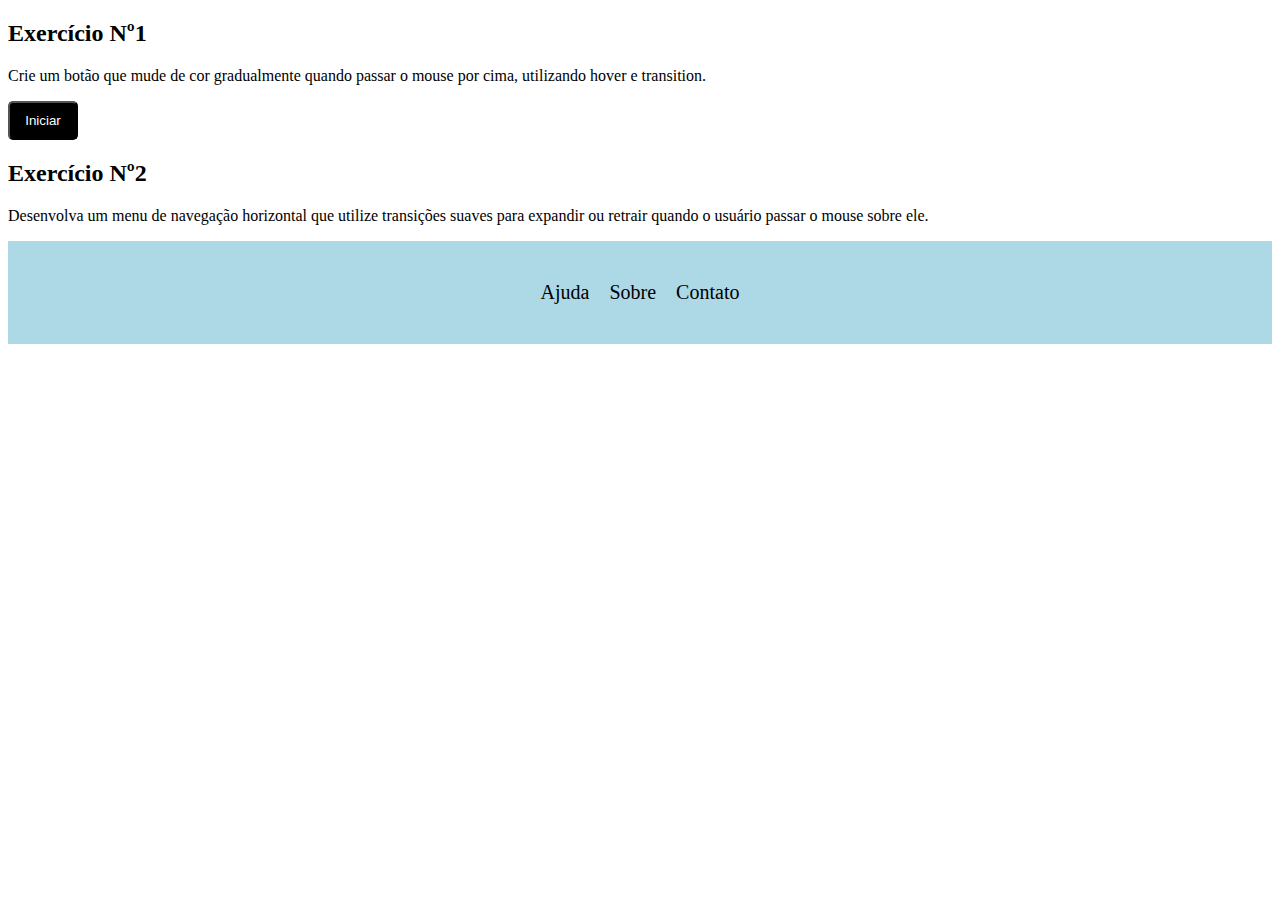
==== html/index.html @ bd606228 "exercício Nº2 concluído" ====
<!DOCTYPE html>
<html lang="pt-br">
    <head>
        <meta charset="utf-8"/>
        <meta name="viewport" content="width=device-width,initial-scale=1.0"/>
        <title>Exercícios Animação</title>
        <link rel="stylesheet" href="../css/style.css"/>
    </head>
    <body>
        <!-- Exercício Nº1 -->
        <div class="ex1">
            <h2>Exercício Nº1</h2>
            <p>
                Crie um botão que mude de cor
                gradualmente quando passar o mouse por cima,
                utilizando hover e transition.
            </p>
            <button>Iniciar</button>
        </div>

        <!-- Exercício Nº2 -->
        <div class="ex2">
            <h2>Exercício Nº2</h2>
            <p>
                Desenvolva um menu
                de navegação horizontal que utilize transições
                suaves para expandir ou retrair quando o usuário
                passar o mouse sobre ele.
            </p>
            <nav class="exe2">
                <a href="#" class="ex2">Ajuda</a>
                <a href="#" class="ex2">Sobre</a>
                <a href="#" class="ex2">Contato</a>
            </nav>
        </div>
    </body>
</html>
---- css/style.css ----
/* Exercício Nº1 */

button{
    padding: 10px;
    border-radius: 5px;
    width: 70px;
    color: white;
    background-color: black;
}
button:hover{
    background-color: lightblue;
    transition: .5s;
    color: black;
}

/* Exercício Nº2 */

a.ex2{
    text-decoration: none;
    padding: 10px;
    color: black;
    font-size: 20px;
    border-radius: 5px;
    transition: .4s;
}

.exe2{
    background-color: lightblue;
    align-items: center;
    display: flex;
    justify-content: center;
    padding: 30px;
    transition: .5s;
}

a.ex2:hover{
    color: white;
    background-color: black;
    transition: .4s;
    font-size: 28px;
    padding: 15px;
    border-radius: 15px;
}

.exe2:hover{
    background-color: lightcoral;
    transition: .5s;
}
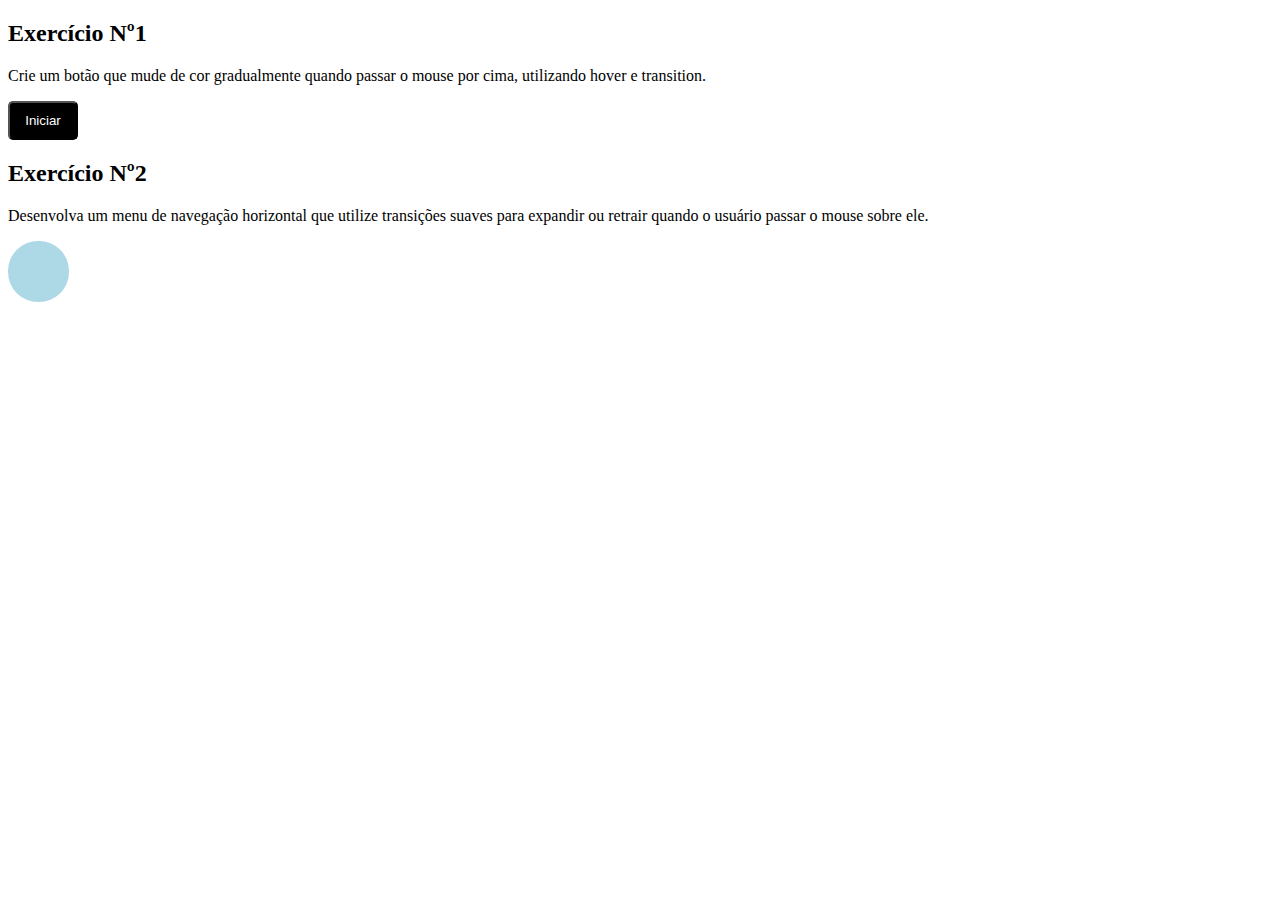
==== commit 4ed3d4ff: "exercício Nº2 concluído" ====
--- a/html/index.html
+++ b/html/index.html
@@ -27,11 +27,11 @@
                 suaves para expandir ou retrair quando o usuário
                 passar o mouse sobre ele.
             </p>
-            <nav class="exe2">
+            <div class="exe2">
                 <a href="#" class="ex2">Ajuda</a>
                 <a href="#" class="ex2">Sobre</a>
                 <a href="#" class="ex2">Contato</a>
-            </nav>
+            </div>
         </div>
     </body>
 </html>--- a/css/style.css
+++ b/css/style.css
@@ -19,9 +19,19 @@
     text-decoration: none;
     padding: 10px;
     color: black;
-    font-size: 20px;
+    font-size: 25px;
     border-radius: 5px;
     transition: .4s;
+    display: none;
+    animation-name: exemplo2;
+    animation-duration: 1s;
+    animation-fill-mode: forwards;
+    margin: 2px;
+}
+
+@keyframes exemplo2{
+    0%{font-size: 0px;}
+    100%{font-size: 25px;}
 }
 
 .exe2{
@@ -31,6 +41,9 @@
     justify-content: center;
     padding: 30px;
     transition: .5s;
+    width: 1px;
+    height: 1px;
+    border-radius: 30px;
 }
 
 a.ex2:hover{
@@ -39,10 +52,23 @@
     transition: .4s;
     font-size: 28px;
     padding: 15px;
-    border-radius: 15px;
+    border-radius: 20px;
 }
 
 .exe2:hover{
     background-color: lightcoral;
-    transition: .5s;
+    width: 30%;
+    height: 30px;
 }
+
+.exe2:hover a.ex2{
+    display: block;
+}
+
+
+
+
+
+
+
+
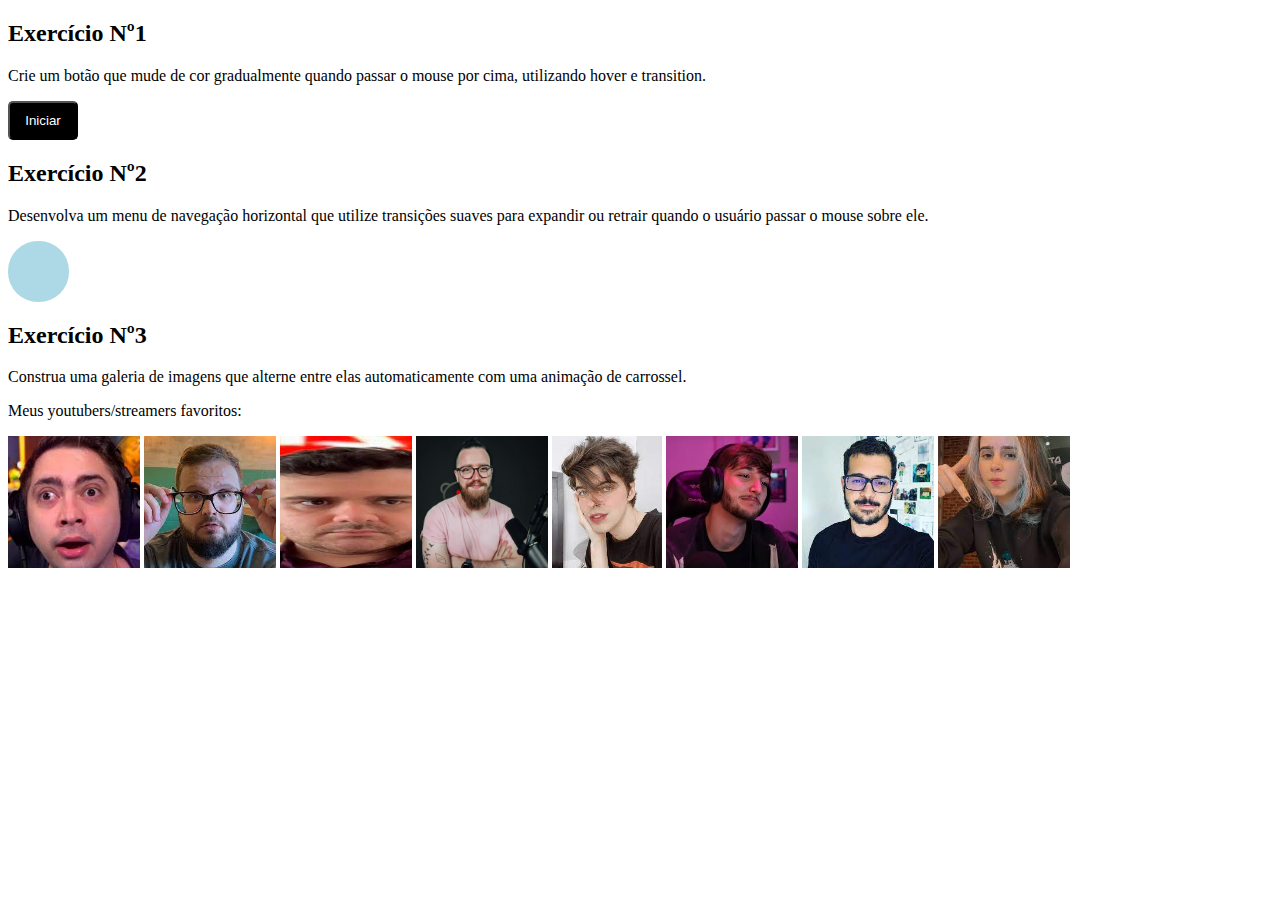
==== commit 4d404f1c: "exercício Nº3 iniciado" ====
--- a/html/index.html
+++ b/html/index.html
@@ -33,5 +33,26 @@
                 <a href="#" class="ex2">Contato</a>
             </div>
         </div>
+
+        <!-- Exercício Nº3 -->
+        <div class="ex3">
+            <h2>Exercício Nº3</h2>
+            <p>
+                Construa uma galeria de imagens que alterne entre
+                elas automaticamente com uma animação de
+                carrossel.
+            </p>
+            <p>Meus youtubers/streamers favoritos:</p>
+            <div class="exe3">
+                <img src="../img/Sem título.jpg" alt="Alan" class="alan">
+                <img src="../img/cap.jpg" alt="cap" class="cap">
+                <img src="../img/renan souzones.jpg" alt="renan souzones" class="renan">
+                <img src="../img/luba.jpg" alt="luba" class="luba">
+                <img src="../img/lean juca.jpg" alt="jean luca" class="jean">
+                <img src="../img/calango.jpg" alt="calango" class="calango">
+                <img src="../img/jvnq.jpg" alt="jvnq" class="jvnq">
+                <img src="../img/moon.jpg" alt="moonkase" class="moonkase">
+            </div>
+        </div>
     </body>
 </html>--- a/css/style.css
+++ b/css/style.css
@@ -65,10 +65,119 @@
     display: block;
 }
 
+/* Exercício Nº3 */
+
+img{
+    width: 132px;
+    position: relative;
+}
+
+.moonkase{
+    animation-name: moonkase;
+    animation-duration: 7s;
+    animation-iteration-count: infinite;
+    animation-delay: 3s;
+    animation-timing-function: linear;
+}
+
+@keyframes moonkase{
+    from{left: 0%; position: absolute;}
+    to{left: 100%; position: absolute;}
+}
+
+.jvnq{
+    animation-name: jvnq;
+    animation-duration: 7s;
+    animation-iteration-count: infinite;
+    animation-delay: 4s;
+    animation-timing-function: linear;
+}
+
+@keyframes jvnq{
+    from{padding-left: 0%; position: absolute;}
+    to{padding-left: 100%; position: absolute;}
+}
+
+.calango{
+    animation-name: calango;
+    animation-duration: 7s;
+    animation-iteration-count: infinite;
+    animation-delay: 5s;
+    animation-timing-function: linear;
+}
+
+@keyframes calango{
+    from{left: 0%; position: absolute;}
+    to{left: 100%; position: absolute;}
+}
+
+.jean{
+    width: 110px;
+    animation-name: jean;
+    animation-duration: 7s;
+    animation-iteration-count: infinite;
+    animation-delay: 6s;
+    animation-timing-function: linear;
+}
+
+@keyframes jean{
+        from{left: 0%; position: absolute;}
+        to{left: 100%; position: absolute;}
+}
+
+.luba{
+    animation-name: luba;
+    animation-duration: 7s;
+    animation-iteration-count: infinite;
+    animation-delay: 7s;
+    animation-timing-function: linear;
+}
+
+@keyframes luba{
+    from{left: 0%; position: absolute;}
+    to{left: 100%; position: absolute;}
+}
+
+.renan{
+    animation-name: renan;
+    animation-duration: 7s;
+    animation-iteration-count: infinite;
+    animation-delay: 8s;
+    animation-timing-function: linear;
+}
+
+@keyframes renan{
+    from{left: 0%; position: absolute;}
+    to{left: 100%; position: absolute;}
+}
+
+.cap{
+    animation-name: cap;
+    animation-duration: 7s;
+    animation-iteration-count: infinite;
+    animation-delay: 9s;
+    animation-timing-function: linear;
+}
+
+@keyframes cap{
+    from{left: 0%; position: absolute;}
+    to{left: 100%; position: absolute;}
+}
+
+.alan{
+    animation-name: alan;
+    animation-duration: 7s;
+    animation-iteration-count: infinite;
+    animation-delay: 10s;
+    animation-timing-function: linear;
+}
+
+@keyframes alan{
+    from{left: 0%; position: absolute;}
+    to{left: 100%; position: absolute;}
+}
 
 
 
 
 
-
-
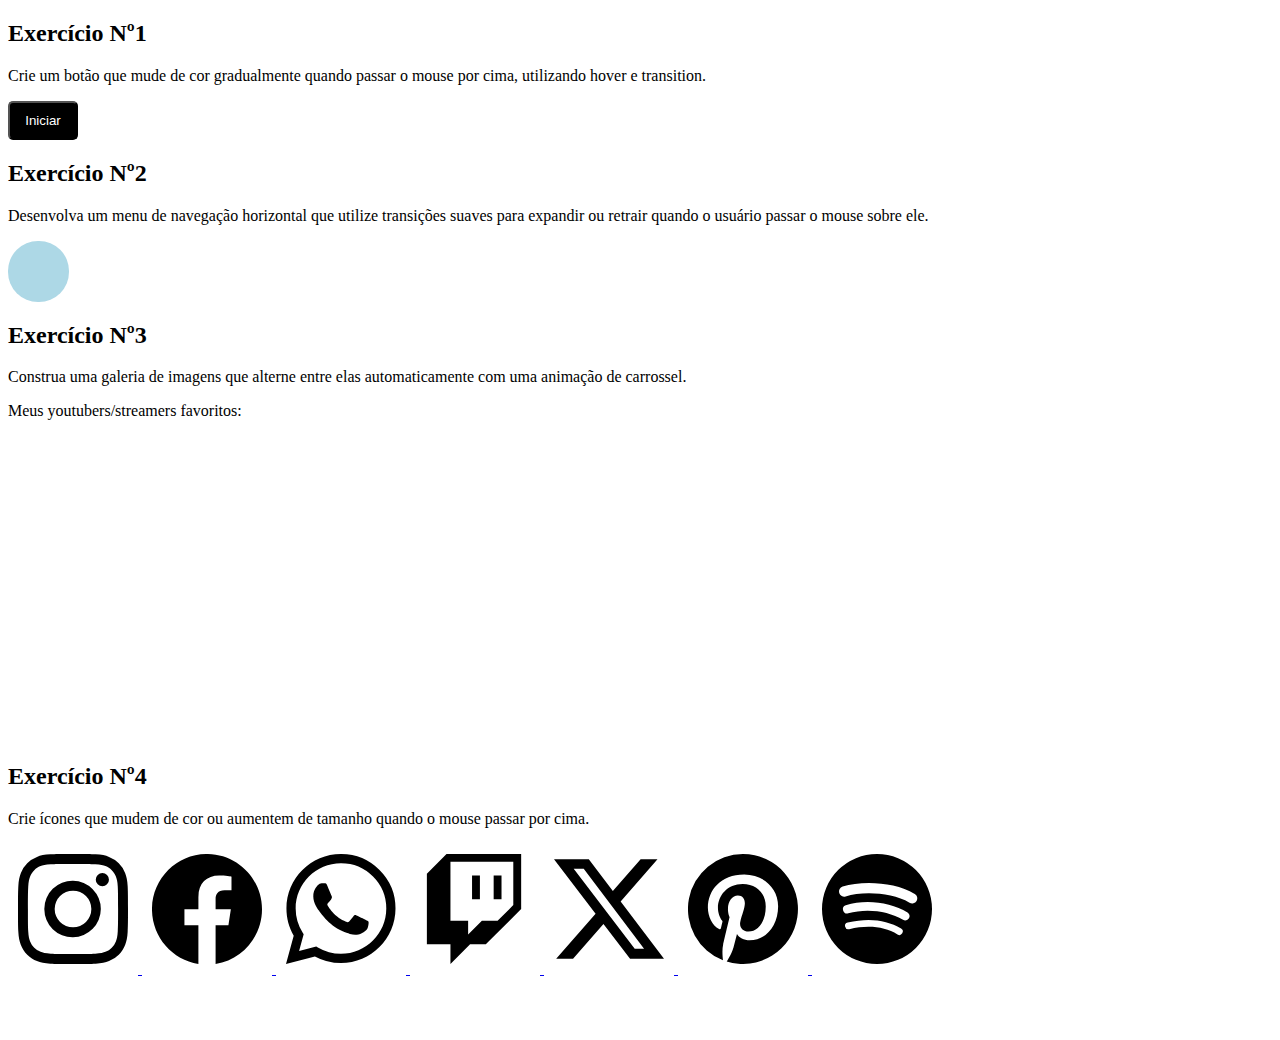
==== commit 970a9f14: "exercicio Nº4 finalizado" ====
--- a/html/index.html
+++ b/html/index.html
@@ -54,5 +54,39 @@
                 <img src="../img/moon.jpg" alt="moonkase" class="moonkase">
             </div>
         </div>
+        <br><br><br><br><br><br><br><br>
+        <!-- Exercício Nº4 -->
+        <div class="ex4">
+            <h2>Exercício Nº4</h2>
+            <p>
+                Crie ícones que mudem de cor ou
+                aumentem de tamanho quando o mouse passar por
+                cima.
+            </p>
+            <div class="exe4">
+                <a href="https://www.google.com/url?sa=t&rct=j&q=&esrc=s&source=web&cd=&cad=rja&uact=8&ved=2ahUKEwi1xqyQiOWDAxWrkZUCHbL-Ah4QFnoECAcQAQ&url=https%3A%2F%2Fwww.instagram.com%2F&usg=AOvVaw1cBeRoOpMhZ3-x5M1sA3Fm&opi=89978449" target="_blank">
+                    <img src="../img/instagram.svg" alt="instagram">
+                </a>
+                <a href="https://www.google.com/url?sa=t&rct=j&q=&esrc=s&source=web&cd=&cad=rja&uact=8&ved=2ahUKEwiG35aFiuWDAxWllJUCHYtfClwQjBB6BAgMEAE&url=https%3A%2F%2Fwww.facebook.com%2F&usg=AOvVaw2q27ov2cpCynr72DmuSqEz&opi=89978449" target="_blank">
+                    <img src="../img/facebook.svg" alt="facebook">
+                </a>
+                <a href="https://www.google.com/url?sa=t&rct=j&q=&esrc=s&source=web&cd=&cad=rja&uact=8&ved=2ahUKEwi1k8rFiuWDAxVqrpUCHc6iAT4QFnoECAkQAQ&url=https%3A%2F%2Fweb.whatsapp.com%2F&usg=AOvVaw1V09js0t2A_u6GXzP1jPsR&opi=89978449" target="_blank">
+                    <img src="../img/whatsapp.svg" alt="whatsapp">
+                </a>
+                <a href="https://www.google.com/url?sa=t&rct=j&q=&esrc=s&source=web&cd=&cad=rja&uact=8&ved=2ahUKEwi1hc3oiuWDAxVVqpUCHaSeDo8QFnoECAYQAQ&url=https%3A%2F%2Fwww.twitch.tv%2F&usg=AOvVaw0jleg9szuuxDAVCxtVw9KE&opi=89978449" target="_blank">
+                    <img src="../img/twitch.svg" alt="tiwtch">
+                </a>
+                <a href="https://www.google.com/url?sa=t&rct=j&q=&esrc=s&source=web&cd=&cad=rja&uact=8&ved=2ahUKEwjVqLeZi-WDAxX2pZUCHUj8CyEQFnoECAgQAQ&url=https%3A%2F%2Ftwitter.com%2F%3Flang%3Dpt-br&usg=AOvVaw3WuwuBG7Axu6IpfZydyRlf&opi=89978449" target="_blank">
+                    <img src="../img/twitter-x.svg" alt="twitter">
+                </a>
+                <a href="https://www.google.com/url?sa=t&rct=j&q=&esrc=s&source=web&cd=&cad=rja&uact=8&ved=2ahUKEwjJn7a5i-WDAxXQrJUCHRogAyIQjBB6BAgHEAE&url=https%3A%2F%2Fbr.pinterest.com%2Flogin%2F&usg=AOvVaw01vTCy_Nnx8ryzI6y74dQ5&opi=89978449" target="_blank">
+                    <img src="../img/pinterest.svg" alt="pinterest">
+                </a>
+                <a href="https://www.google.com/url?sa=t&rct=j&q=&esrc=s&source=web&cd=&cad=rja&uact=8&ved=2ahUKEwjYvY_ji-WDAxW_p5UCHf5OCAoQFnoECAYQAQ&url=https%3A%2F%2Fopen.spotify.com%2Fintl-pt&usg=AOvVaw3oEvaxluOwaIUDvkZIR6IL&opi=89978449" target="_blank">
+                    <img src="../img/spotify.svg" alt="spotify">
+                </a>
+            </div>
+        </div>
+        <br><br><br>
     </body>
 </html>--- a/css/style.css
+++ b/css/style.css
@@ -67,9 +67,10 @@
 
 /* Exercício Nº3 */
 
-img{
+.exe3 img{
     width: 132px;
     position: relative;
+    visibility: hidden;
 }
 
 .moonkase{
@@ -81,8 +82,9 @@
 }
 
 @keyframes moonkase{
-    from{left: 0%; position: absolute;}
-    to{left: 100%; position: absolute;}
+    0%{left: 0%; position: absolute; visibility: visible; width: 0px;}
+    5%{left: 5%; position: absolute;visibility: visible; width: 132px;}
+    100%{left: 100%; position: absolute;visibility: visible; width: 132px;}
 }
 
 .jvnq{
@@ -94,8 +96,9 @@
 }
 
 @keyframes jvnq{
-    from{padding-left: 0%; position: absolute;}
-    to{padding-left: 100%; position: absolute;}
+    0%{left: 0%; position: absolute; visibility: visible; width: 0px;}
+    5%{left: 5%; position: absolute;visibility: visible; width: 132px;}
+    100%{left: 100%; position: absolute;visibility: visible; width: 132px;}
 }
 
 .calango{
@@ -107,12 +110,13 @@
 }
 
 @keyframes calango{
-    from{left: 0%; position: absolute;}
-    to{left: 100%; position: absolute;}
+    0%{left: 0%; position: absolute; visibility: visible; width: 0px;}
+    5%{left: 5%; position: absolute;visibility: visible; width: 132px;}
+    100%{left: 100%; position: absolute;visibility: visible; width: 132px;}
 }
 
 .jean{
-    width: 110px;
+    width: 12px;
     animation-name: jean;
     animation-duration: 7s;
     animation-iteration-count: infinite;
@@ -121,8 +125,9 @@
 }
 
 @keyframes jean{
-        from{left: 0%; position: absolute;}
-        to{left: 100%; position: absolute;}
+    0%{left: 0%; position: absolute; visibility: visible; width: 0px;}
+    5%{left: 5%; position: absolute;visibility: visible; width: 112px;}
+    100%{left: 100%; position: absolute;visibility: visible; width: 112px;}
 }
 
 .luba{
@@ -134,8 +139,9 @@
 }
 
 @keyframes luba{
-    from{left: 0%; position: absolute;}
-    to{left: 100%; position: absolute;}
+    0%{left: 0%; position: absolute; visibility: visible; width: 0px;}
+    5%{left: 5%; position: absolute;visibility: visible; width: 132px;}
+    100%{left: 100%; position: absolute;visibility: visible; width: 132px;}
 }
 
 .renan{
@@ -147,8 +153,9 @@
 }
 
 @keyframes renan{
-    from{left: 0%; position: absolute;}
-    to{left: 100%; position: absolute;}
+    0%{left: 0%; position: absolute; visibility: visible; width: 0px;}
+    5%{left: 5%; position: absolute;visibility: visible; width: 132px;}
+    100%{left: 100%; position: absolute;visibility: visible; width: 132px;}
 }
 
 .cap{
@@ -160,8 +167,9 @@
 }
 
 @keyframes cap{
-    from{left: 0%; position: absolute;}
-    to{left: 100%; position: absolute;}
+    0%{left: 0%; position: absolute; visibility: visible; width: 0px;}
+    5%{left: 5%; position: absolute;visibility: visible; width: 132px;}
+    100%{left: 100%; position: absolute;visibility: visible; width: 132px;}
 }
 
 .alan{
@@ -173,11 +181,22 @@
 }
 
 @keyframes alan{
-    from{left: 0%; position: absolute;}
-    to{left: 100%; position: absolute;}
-}
-
-
-
-
-
+    0%{left: 0%; position: absolute; visibility: visible; width: 0px;}
+    5%{left: 5%; position: absolute;visibility: visible; width: 132px;}
+    100%{left: 100%; position: absolute;visibility: visible; width: 132px;}
+}
+
+/* Exercício Nº4 */
+
+.exe4 img{
+    width: 110px;
+    transition: 1s;
+    padding: 10px;
+}
+
+.exe4 img:hover{
+    width: 150px;
+    transition: 1s;
+}
+
+
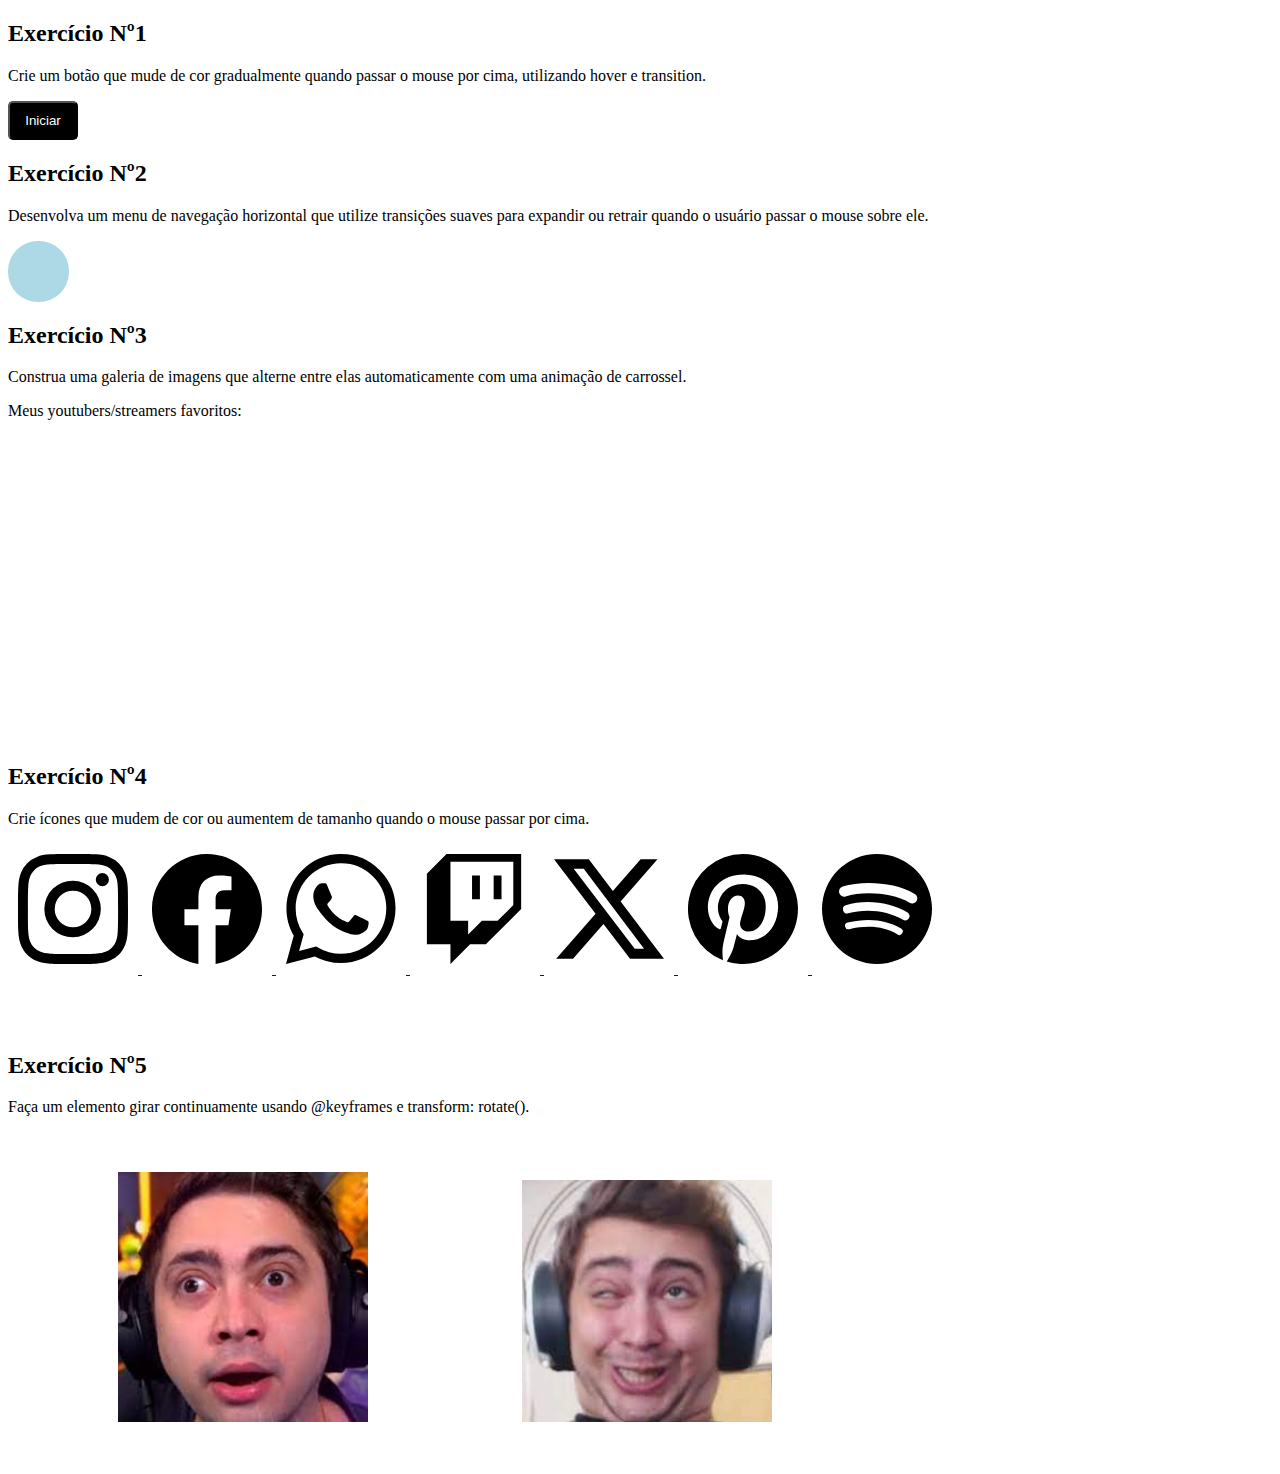
==== commit 58b89f64: "exercicio Nº5 finalizado" ====
--- a/html/index.html
+++ b/html/index.html
@@ -88,5 +88,18 @@
             </div>
         </div>
         <br><br><br>
+
+        <!-- Exercício Nº5 -->
+        <div class="ex5">
+            <h2>Exercício Nº5</h2>
+            <p>Faça um elemento
+                girar continuamente usando @keyframes e transform:
+                rotate().
+            </p>
+            <div class="exe5">
+                <img src="../img/Sem título.jpg" alt="alan" class="alanzoka">
+                <img src="../img/alan.jpg" alt="alan" class="alanzoka2">
+            </div>
+        </div>
     </body>
 </html>--- a/css/style.css
+++ b/css/style.css
@@ -199,4 +199,30 @@
     transition: 1s;
 }
 
-
+/* Exercício Nº5 */
+
+.alanzoka{
+    padding: 40px;
+    margin-left: 70px;
+    width: 250px;
+    animation-name: alanzoka;
+    animation-duration: 1s;
+    animation-iteration-count: infinite;
+    animation-timing-function: linear;
+}
+
+@keyframes alanzoka{
+    from{transform: rotate(0deg);}
+    to{transform: rotate(360deg);}
+}
+
+.alanzoka2{
+    padding: 40px;
+    margin-left: 70px;
+    width: 250px;
+    animation-name: alanzoka;
+    animation-duration: 1.1s;
+    animation-iteration-count: infinite;
+    animation-timing-function: linear;
+}
+
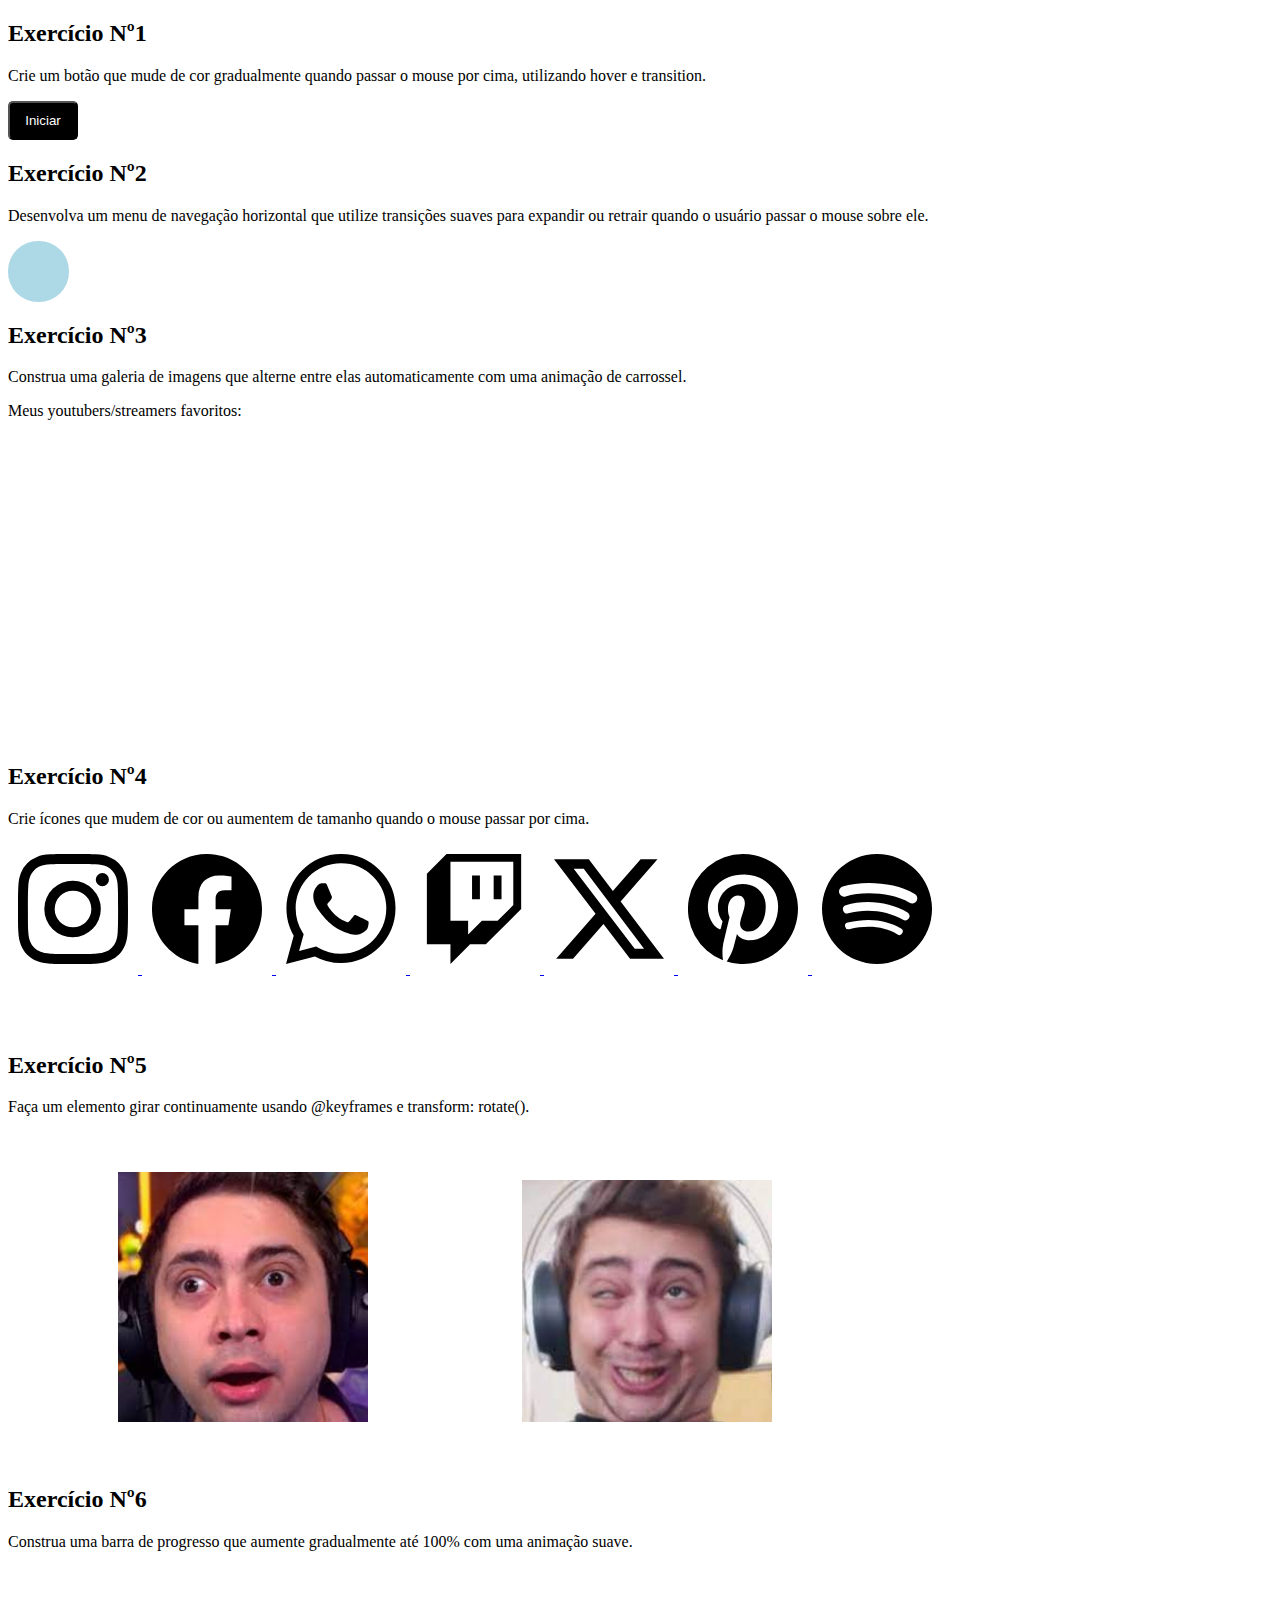
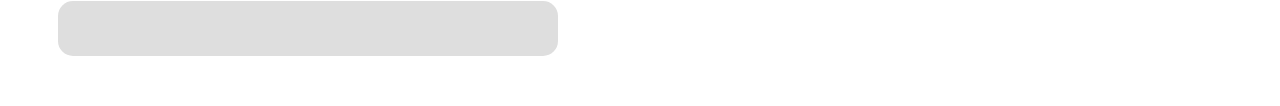
==== commit 65f5495b: "exercicio Nº6 finalizado" ====
--- a/html/index.html
+++ b/html/index.html
@@ -101,5 +101,20 @@
                 <img src="../img/alan.jpg" alt="alan" class="alanzoka2">
             </div>
         </div>
+
+        <!-- Exercício Nº6 -->
+        <div class="ex6">
+            <h2>Exercício Nº6</h2>
+            <p>
+                Construa uma barra de
+                progresso que aumente gradualmente até 100% com
+                uma animação suave.
+            </p>
+            <div class="exe6">
+                <div class="conteiner">
+                    <div class="carregamento"></div>
+                </div>
+            </div>
+        </div>
     </body>
 </html>--- a/css/style.css
+++ b/css/style.css
@@ -226,3 +226,27 @@
     animation-timing-function: linear;
 }
 
+/* Exercício Nº6 */
+
+.conteiner{
+    height: 55px;
+    background-color: rgb(222, 222, 222);
+    position: relative;
+    margin: 50px;
+    width: 500px;
+    border-radius: 15px;
+}
+
+.conteiner .carregamento{
+    position: absolute;
+    background-color: lightcoral;
+    height: 100%;
+    animation: progresso 5s infinite;
+    border-radius: 15px;
+    animation-timing-function: ease-in-out;
+}
+
+@keyframes progresso{
+    0%{width: 0%; background-color: lightcoral;}
+    100%{width: 100%; background-color: lightblue;}
+}
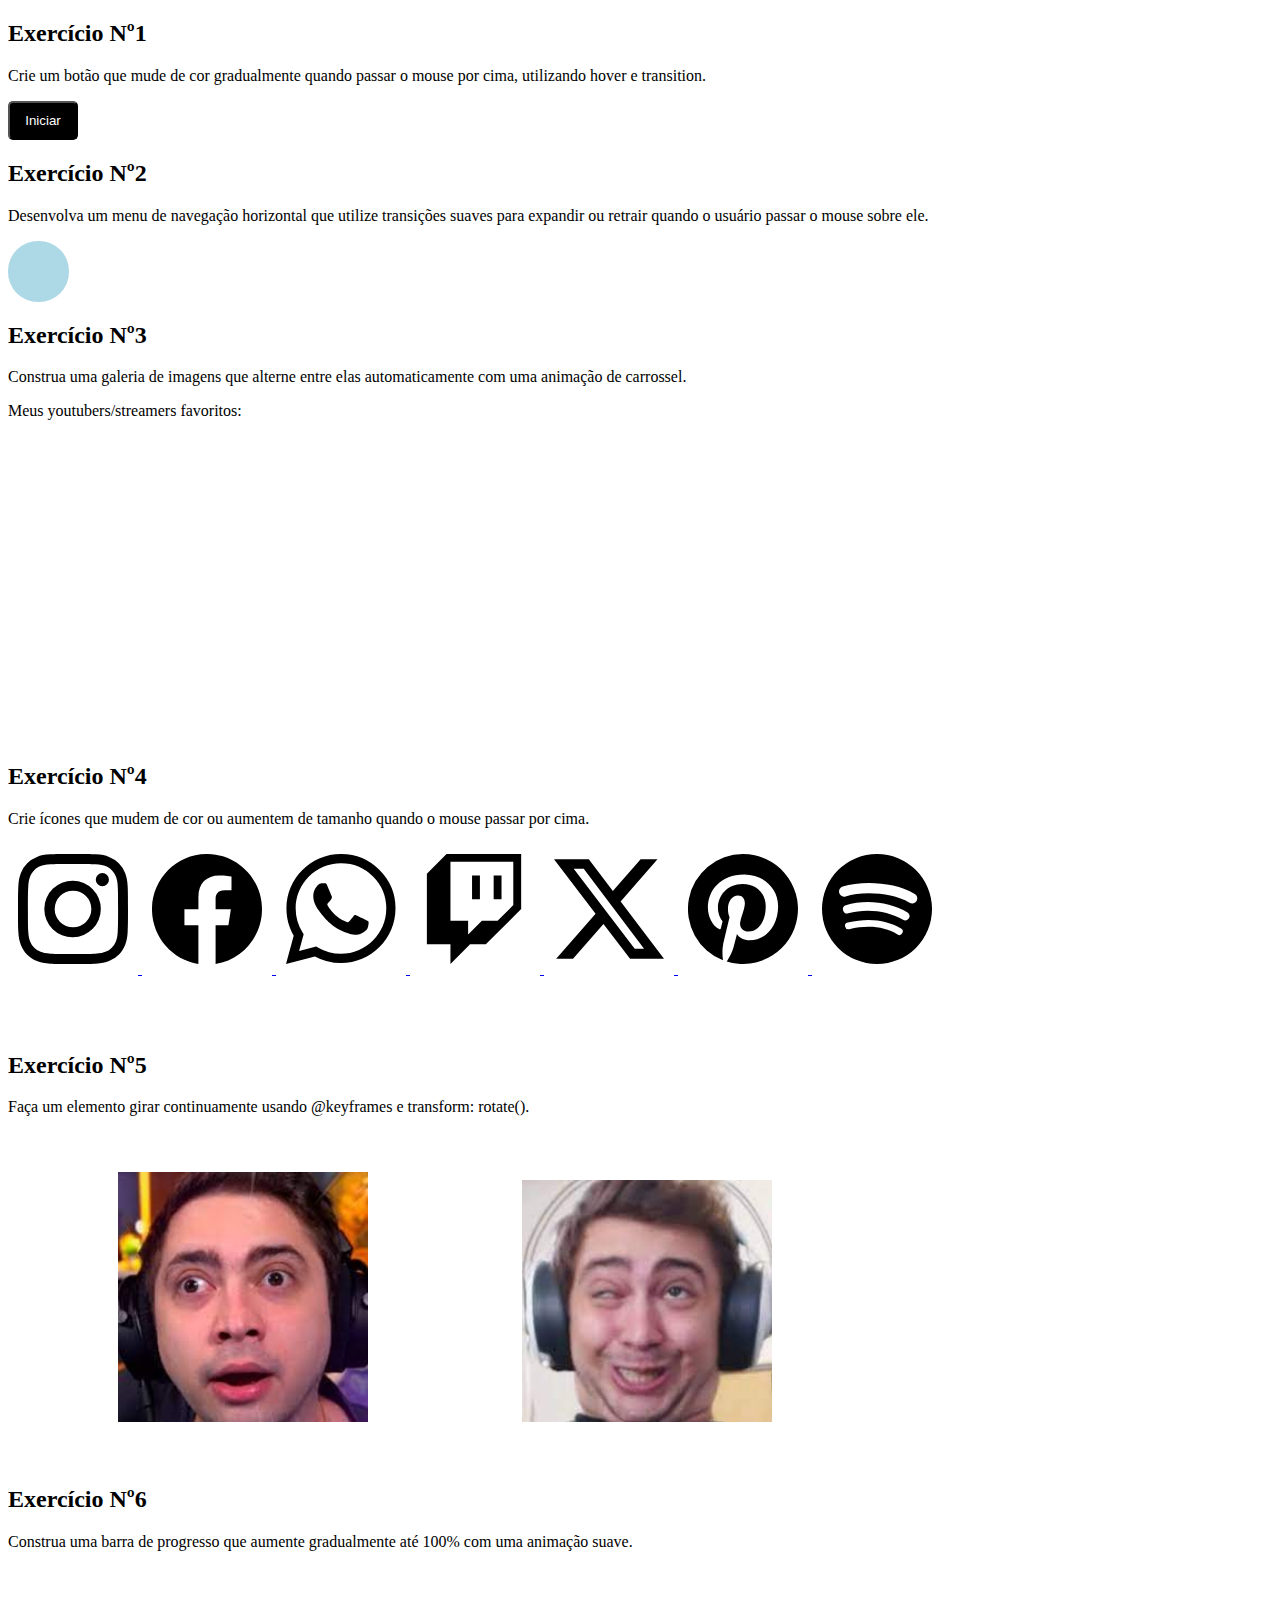
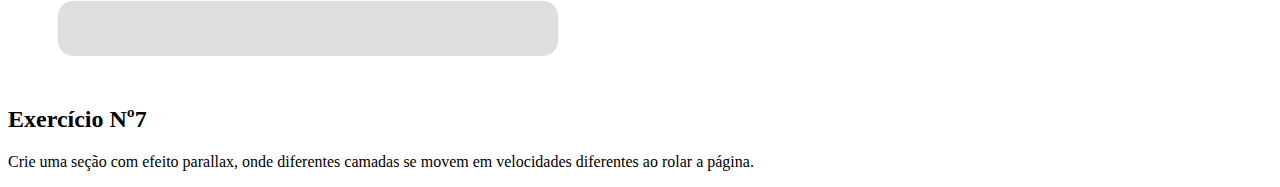
==== commit 4a2effb0: "exercicio Nº7 finalizado" ====
--- a/html/index.html
+++ b/html/index.html
@@ -116,5 +116,15 @@
                 </div>
             </div>
         </div>
+
+        <!-- Exercício Nº7 -->
+        <div class="ex7">
+            <h2>Exercício Nº7</h2>
+            <p>
+                Crie uma seção com efeito
+                parallax, onde diferentes camadas se movem em
+                velocidades diferentes ao rolar a página.
+            </p>
+        </div>
     </body>
 </html>--- a/css/style.css
+++ b/css/style.css
@@ -1,3 +1,7 @@
+body{
+    overflow-x: hidden;
+}
+
 /* Exercício Nº1 */
 
 button{
@@ -221,7 +225,7 @@
     margin-left: 70px;
     width: 250px;
     animation-name: alanzoka;
-    animation-duration: 1.1s;
+    animation-duration: 1s;
     animation-iteration-count: infinite;
     animation-timing-function: linear;
 }
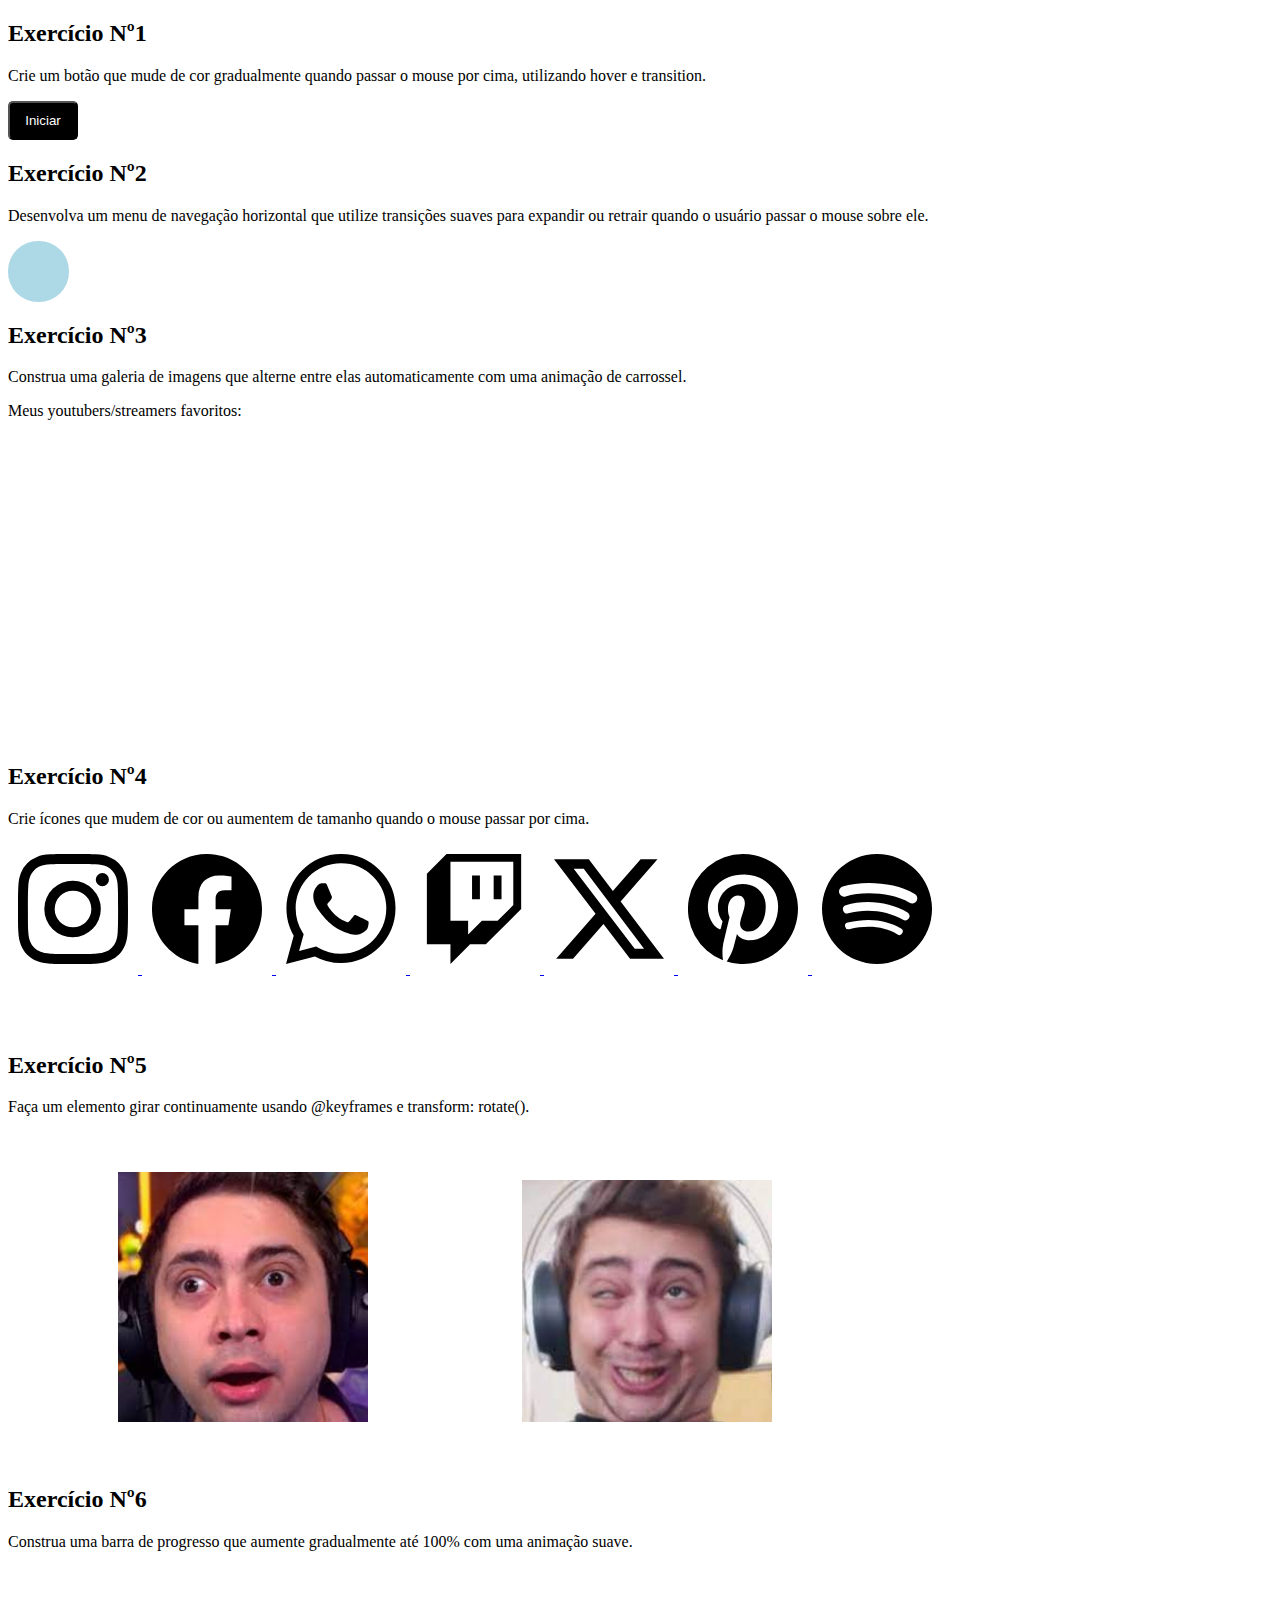
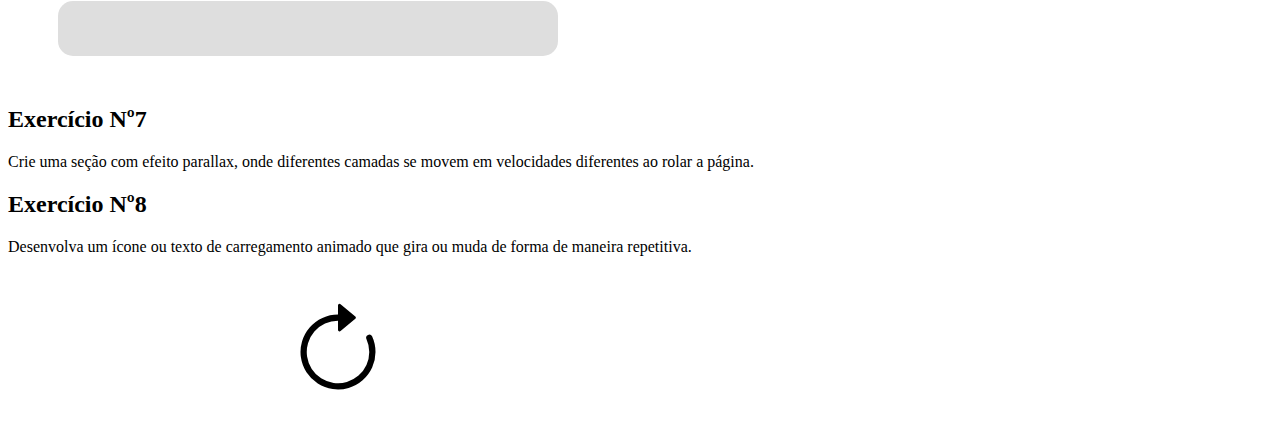
==== commit 49fcefd5: "exercicio Nº8 finalizado" ====
--- a/html/index.html
+++ b/html/index.html
@@ -126,5 +126,18 @@
                 velocidades diferentes ao rolar a página.
             </p>
         </div>
+
+        <!-- Exercício Nº8 -->
+        <div class="ex8">
+            <h2>Exercício Nº8</h2>
+            <p>
+                Desenvolva um ícone ou texto
+                de carregamento animado que gira ou muda de forma
+                de maneira repetitiva.
+            </p>
+        </div>
+        <div class="exe8">
+            <img src="../img/loading.svg" alt="loading" class="loading">
+        </div>        
     </body>
 </html>--- a/css/style.css
+++ b/css/style.css
@@ -254,3 +254,20 @@
     0%{width: 0%; background-color: lightcoral;}
     100%{width: 100%; background-color: lightblue;}
 }
+
+/* Exercício Nº8 */
+
+.loading{
+    width: 100px;
+    margin-left: 250px;
+    padding: 30px;
+    animation-name: loading;
+    animation-duration: 1s;
+    animation-iteration-count: infinite;
+    animation-timing-function: ease-in-out;
+}
+
+@keyframes loading{
+    from{transform: rotate(0deg);}
+    to{transform: rotate(360deg);}
+}